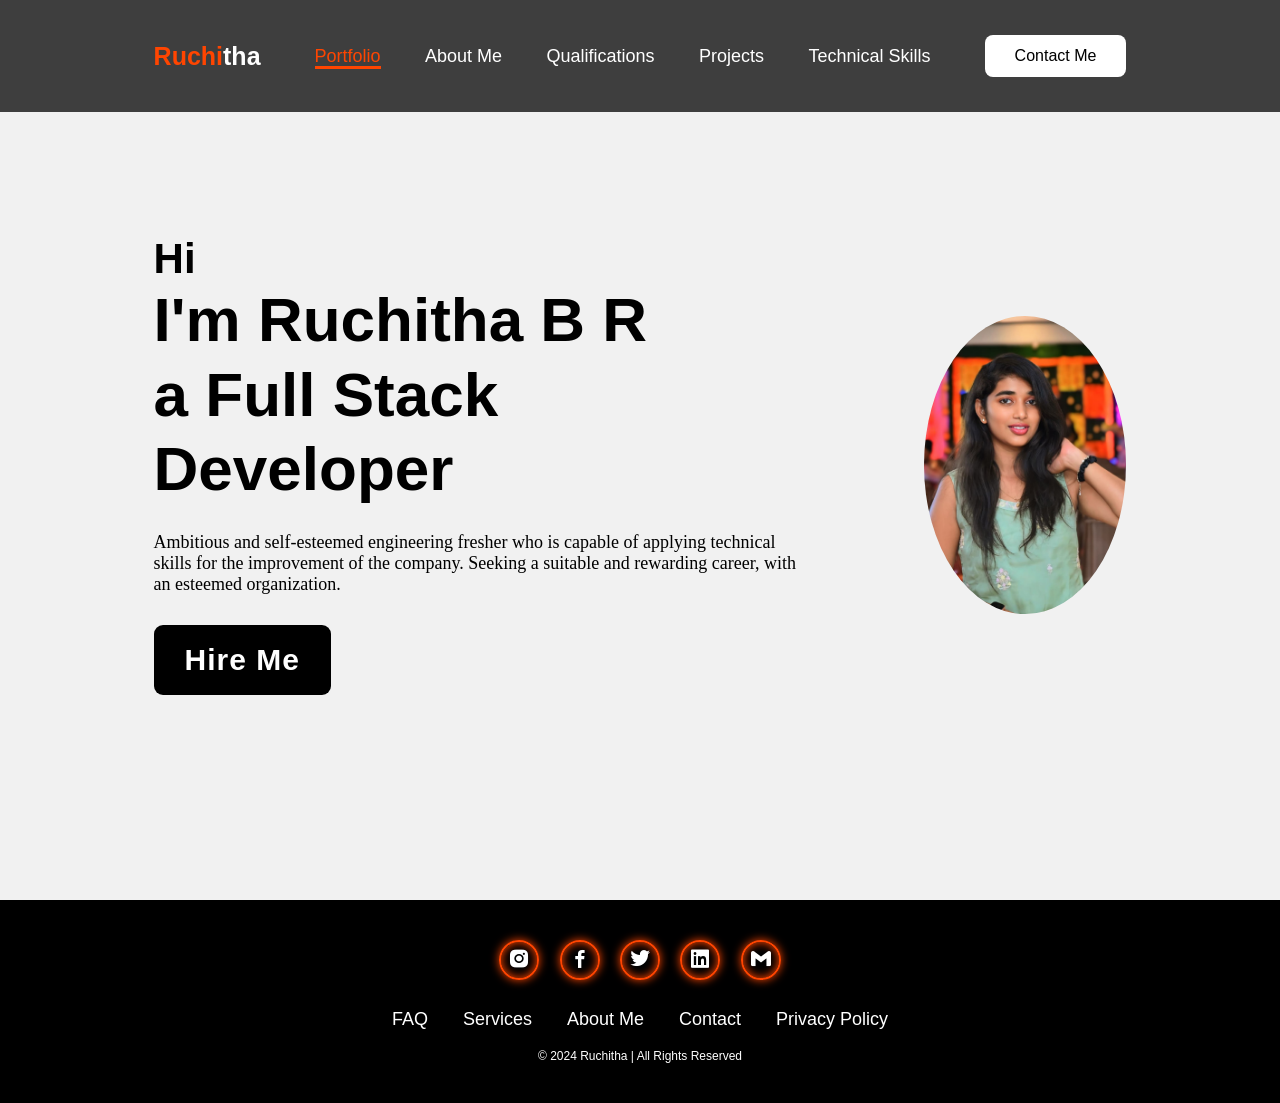
==== index.html @ 82ce5afb "newname" ====
<!DOCTYPE html>
<html lang="en">
<head>
    <meta charset="UTF-8">
    <meta name="viewport" content="width=device-width, initial-scale=1.0">
    <script defer src="/_vercel/insights/script.js"></script>
    <title>Portfolio</title>
    <link rel="stylesheet" href ="./style.css">
    <link href='https://unpkg.com/boxicons@2.1.4/css/boxicons.min.css' rel='stylesheet'>
    <link rel ="stylesheet"href ="https://cdnjs.cloudflare.com/ajax/libs/font-awesome/6.7.2/css/all.min.css">
</head>

<body>
    <header class="header">
        <a href="#" class="logo"><span>Ruchi</span>tha</a>

        <nav class="navbar">
            <a href="./home.html" class="active">Portfolio</a>
            <a href="./aboutme.html">About Me</a>
            <a href="./qualifications.html">Qualifications</a>
            <a href="./projects.html">Projects</a>
            <a href="./technicalskills.html">Technical Skills</a>
        </nav>

        <a href="./contact.html" class="contact">Contact Me</a>
    </header>

    <section class="home">
        <div class="home-content">
            <h3>Hi</h3>
            <h1>I'm <span> Ruchitha B R<br></span> a Full Stack Developer</h1>
            <p>Ambitious and self-esteemed engineering fresher who is capable of applying technical skills 
                for the improvement of the company. Seeking a suitable and rewarding career, with an 
                esteemed organization. </p>

            <div class ="btn-box">
               <a href="mailto:ruchithabr9@gmail.com?subject=Hire%20Me%20Inquiry&body=Hello%20Ruchitha,"> 
                    <button class="btnclk">Hire Me</button>
               </a>
            </div>

        </div>

        <div class="img-box">
            <img src="profilepic.jpg" alt="It's Ruchitha B R">
        </div>
    </section>

    <!--Footer-->
    <footer class="footer">
        <div class="social">
            <a href="https://www.instagram.com/r____gowda__/"><i class='bx bxl-instagram-alt'></i></a>
            <a href="#"><i class='bx bxl-facebook'></i></a>
            <a href="#"><i class='bx bxl-twitter' ></i></a>
            <a href="https://www.linkedin.com/in/ruchitha-b-r-a52570262?utm_source=share&utm_campaign=share_via&utm_content=profile&utm_medium=android_app"><i class='bx bxl-linkedin-square' ></i></a>
            <a href="javascript:void(0);" id="gmail-icon"><i class='bx bxl-gmail' ></i></a>
        </div>

        <!-- Email Popup-->
        <div id="email-popup" style="display: none;">
            <span> ruchithabr9@gmail.com</span>
        </div>

        <ul class="list">
            <li>
                <a href="./FAQ.html">FAQ</a>
            </li>
            <li>
                <a href="./services.html">Services</a>
            </li>
            <li>
                <a href="./aboutme.html">About Me</a>
            </li>
            <li>
                <a href="./contact.html">Contact</a>
            </li>
            <li>
                <a href="./privacypolicy.html">Privacy Policy</a>
            </li>
        </ul>

        <p class="copyright"> ©️ 2024 Ruchitha | All Rights Reserved</p>
    </footer>

    <!--script to pop up email-->
    <script>
        document.getElementById('gmail-icon').addEventListener('click', function() {
            var emailPopup = document.getElementById('email-popup');
            if (emailPopup.style.display === 'none' || emailPopup.style.display === '') {
                emailPopup.style.display = 'block';  // Show email
            } else {
                emailPopup.style.display = 'none';  // Hide email if already visible
            }
        });
    </script>
    
</body>
</html>
---- style.css ----
* {
    margin: 0;
    padding: 0;
    box-sizing: border-box;
    font-family: 'Poppins', sans-serif;
    text-decoration: none;
    list-style: none;
}

html, body {
    background: black;
    margin: 0;
    padding: 0;
    overflow-x: hidden; /* Prevents horizontal scrolling */
}

/* Header & Navigation */
.header {
    position: fixed;
    top: 0;
    left: 0;
    width: 100%;
    padding: 35px 12%;
    background: rgba(0, 0, 0, 0.745);
    display: flex;
    justify-content: space-between;
    align-items: center;
    z-index: 100;
    transition: top 0.3s ease-in-out; /*hide show transmission*/
}
/*hide header when scrolling down*/
.header.hidden{
    top: -100px; /* moves header out of view*/
}
.logo {
    font-size: 25px;
    color: white;
    font-weight: 600;
    transition: 0.3s ease;
}

.logo:hover {
    color: orangered;
    text-shadow: 0 0 25px orangered, 0 0 50px orangered;
    transform: scale(1.1);
}

.logo span {
    color: orangered;
}

.navbar a {
    font-size: 18px;
    color: white;
    font-weight: 500;
    margin: 0 20px;
    border-bottom: 3px solid transparent;
    transition: 0.3s ease;
}

.navbar a:hover,
.navbar a.active {
    color: orangered;
    border-bottom: 3px solid orangered;
}

.contact {
    padding: 10px 28px;
    background-color: white;
    color: black;
    border: 2px solid transparent;
    border-radius: 8px;
    font-size: 16px;
    font-weight: 500;
    transition: 0.3s ease;
}

.contact:hover {
    background-color: orangered;
    box-shadow: 0 0 25px orangered;
    color: white;
}

/* Home Section */
.home {
    width: 100%;
    min-height: 100vh;
    background: rgb(241, 241, 241);
    display: flex;
    align-items: center;
    gap: 7em;
    padding: 30px 12% 0;
}

.home-content {
    max-width: 800px;
}

.home-content h3 {
    font-size: 42px;
}

.home-content h1 {
    font-size: 62px;
    line-height: 1.2;
}

.home-content p {
    font-size: 18px;
    margin: 25px 0 30px;
    font-family: cursive;
}

.btn-box {
    width: 345px;
    display: flex;
    gap: 2em;
}

.btnclk {
    padding: 15px 28px;
    font-size: 30px;
    background-color: black;
    color: white;
    border: 3px solid transparent;
    border-radius: 9px;
    letter-spacing: 1px;
    font-weight: 600;
    transition: 0.3s ease;
    cursor: pointer;
}

.btnclk:hover {
    background-color: white;
    color: black;
    border: 2px solid black;
}

.img-box img {
    border-radius: 50%;
    width: 100%;
    max-width: 450px;
    height: auto;
    display: block;
}

/* Education Section */
.education-section {
    width: 100%;
    padding: 80px 12%;
    background: rgb(241, 241, 241);
}

.edu-container {
    max-width: 800px;
    margin: 0 auto;
    background: white;
    padding: 30px;
    border-radius: 10px;
    box-shadow: 0 0 20px rgba(0, 0, 0, 0.1);
    text-align: center;
}

.edu-container h2 {
    font-size: 36px;
    text-align: center;
    margin-bottom: 30px;
    color: orangered;
}

/*Education Items */
.edu-item {
    background: rgba(255, 69, 0, 0.1);
    padding: 20px;
    margin-bottom: 20px;
    border-radius: 8px;
    box-shadow: 0 4px 6px rgba(0, 0, 0, 0.1);
    text-align: left;
}

.edu-item h3 {
    font-size: 22px;
    color: black;
    margin-bottom: 5px;
}

.edu-item p {
    font-size: 18px;
    color: #444;
    line-height: 1.6;
}

/*Project*/
.projects {
    width: 100%;
    padding: 80px 12%;
    background: rgb(241, 241, 241);
}

.projects-container {
    max-width: 1200px;
    margin: 0 auto;
    text-align: center;
}

.projects-container h2 {
    font-size: 36px;
    color: orangered;
    margin-bottom: 40px;
}

.project-cards {
    display: grid;
    grid-template-columns: repeat(auto-fit, minmax(300px, 1fr));
    gap: 20px;
}

.project-card {
    background: white;
    padding: 20px;
    border-radius: 10px;
    box-shadow: 0 0 10px rgba(0,0,0,0.1);
    transition: transform 0.3s ease;
    text-align: left;
}

.project-card:hover {
    transform: translateY(-10px);
}

.project-card i {
    font-size: 48px;
    color: orangered;
    margin-bottom: 20px;
}

.project-card h3 {
    font-size: 24px;
    margin-bottom: 10px;
    color: #333;
}

.project-card p {
    font-size: 16px;
    color: #666;
    line-height: 1.6;
}
* Technical Skills Section */
.technical-skills {
    width: 100%;
    padding: 80px 12%;
    background: rgb(241, 241, 241);
}

.skills-container {
    max-width: 1200px;
    margin: 0 auto;
    text-align: center;
}

.skills-container h2 {
    font-size: 36px;
    color: orangered;
    margin-bottom: 40px;
}

.skills-grid {
    display: grid;
    grid-template-columns: repeat(auto-fit, minmax(250px, 1fr));
    gap: 20px;
}

.skill-card {
    background: white;
    padding: 20px;
    border-radius: 10px;
    box-shadow: 0 0 10px rgba(0,0,0,0.1);
    transition: transform 0.3s ease;
    text-align: center;
}

.skill-card:hover {
    transform: translateY(-10px);
}

.skill-card i {
    font-size: 48px;
    color: orangered;
    margin-bottom: 20px;
}

.skill-card h3 {
    font-size: 24px;
    margin-bottom: 10px;
    color: #333;
}

.skill-card p {
    font-size: 16px;
    color: #666;
    line-height: 1.6;
}

/* About Section */
.about {
    width: 100%;
    background-color: black;
    display: flex;
    justify-content: center;
    align-items: center;
    padding: 12% 8%;
    gap: 160px;
}

.abt-img img {
    position: relative;
    width: 100%;
    max-width: 450px;
    height: auto;
    box-shadow: 0 0 25px orangered, 0 0 50px orangered;
    border-radius: 50%;
}

.about-content h2 {
    text-align: left;
    color: white;
    font-size: 42px;
}

.about-content h3 {
    font-size: 62px;
    color: white;
}

.about-content p {
    color: white;
    font-size: 20px;
    margin: 24px 0 38px;
}

/* Contact Form Section */
.contact-form h2 {
    text-align: center;
    margin-top: 3em;
    margin-bottom: 1em;
    font-size: 36px;
}

.contact-form form {
    max-width: 50em;
    margin: 1rem auto;
    text-align: center;
    margin-bottom: 3em;
}

.contact-form form .input-box {
    display: flex;
    justify-content: center;
    flex-wrap: wrap;
}

.contact-form form .input-box input,
.contact-form form textarea {
    width: 100%;
    padding: 1.5em;
    font-size: 18px;
    color: black;
    background: rgb(241, 241, 241);
    border-radius: 8rem;
    margin: 1rem 0;
    resize: none;
}

/* FAQ Section */
.faq {
    width: 100%;
    background-color: rgb(241, 241, 241);
    padding: 5% 12%;
    margin-top: 50px; /* Push it below the header */
}

.faq-container {
    max-width: 900px;
    margin: 0 auto;
    padding: 20px;
    background-color: white;
    border-radius: 10px;
    box-shadow: 0 0 20px rgba(0, 0, 0, 0.1);
}

.faq h2 {
    font-size: 36px;
    text-align: center;
    margin-bottom: 30px;
    color: orangered;
}

.faq-item {
    margin-bottom: 25px;
}

.faq-question {
    font-size: 22px;
    font-weight: bold;
    color: black;
    cursor: pointer;
    transition: color 0.3s ease;
}

.faq-question:hover {
    color: orangered;
}

.faq-answer {
    font-size: 18px;
    color: gray;
    padding-left: 20px;
    margin-top: 10px;
    display: none; /* Initially hidden */
}

.faq-item.active .faq-answer {
    display: block; /* Display when active */
}

/* FAQ Question Hover */
.faq-item:hover .faq-answer {
    color: black; /* Change color of answer on hover */
}

.faq-item.active .faq-question {
    color: orangered; /* Highlight question when clicked */
}

.ask-question{
    margin-top: 40px;
    padding: 20px;
    background-color: #f9f9f9;
    border-radius: 8px;
    box-shadow: 0 0 10px rgba(0, 0, 0, 0.1);
    text-align: center;
}
.ask-question h3{
    font-size: 24px;
    color: black;
    margin-bottom: 20px;
}
.ask-question form {
    max-width: 600px;
    margin: 0 auto;
}
.ask-question label{
    font-size: 16px;
    color:black;
    margin-bottom: 8px;
    display: block;
}
.ask-question textarea{
    width: 100%;
    padding: 15px;
    font-size: 16px;
    border-radius: 8px;
    margin-bottom: 15px;
    resize: none;
}
.ask-question button.submit-btn {
    padding: 10px 20px;
    background-color: orangered;
    color: white;
    font-size: 18px;
    border: none;
    border-radius: 8px;
    cursor: pointer;
    transition: background-color 0.3s ease;
}
ask-question button.submit-bn:hover{
    background-color: darkorange;
}
/* Confirmation message*/
#confirmation-message{
    font-size: 16px;
    margin-top: 10px;
}

/* Services Section */
.services {
    padding: 80px 12%;
    background: rgb(241, 241, 241);
  }
  
  .services-container {
    max-width: 1200px;
    margin: 0 auto;
    text-align: center;
  }
  
  .services-container h2 {
    font-size: 36px;
    color: orangered;
    margin-bottom: 40px;
  }
  
  .cards {
    display: grid;
    grid-template-columns: repeat(auto-fit, minmax(250px, 1fr));
    gap: 20px;
  }
  
  .service-card {
    background: white;
    padding: 20px;
    border-radius: 10px;
    box-shadow: 0 0 10px rgba(0,0,0,0.1);
    transition: transform 0.3s;
  }
  
  .service-card:hover {
    transform: translateY(-10px);
  }
  
  .service-card i {
    font-size: 48px;
    color: orangered;
    margin-bottom: 20px;
  }
  
  .service-card h3 {
    font-size: 24px;
    margin-bottom: 10px;
    color: #333;
  }
  
  .service-card p {
    font-size: 16px;
    color: #666;
  }
  
/*Privacy Policy*/
.privacy-policy {
    width: 100%;
    padding: 80px 12%;
    background: rgb(241, 241, 241);
}

.policy-container {
    max-width: 900px;
    margin: 0 auto;
    background: white;
    padding: 40px;
    border-radius: 10px;
    box-shadow: 0 0 20px rgba(0, 0, 0, 0.1);
}

.policy-container h2 {
    font-size: 36px;
    color: orangered;
    text-align: center;
    margin-bottom: 30px;
}

.policy-container h3 {
    font-size: 24px;
    color: #333;
    margin-top: 20px;
    border-bottom: 2px solid orangered;
    padding-bottom: 5px;
}

.policy-container p,
.policy-container ul {
    font-size: 18px;
    color: #444;
    line-height: 1.6;
    margin-top: 15px;
}

.policy-container ul {
    padding-left: 20px;
}

.policy-container ul li{
    margin-bottom: 10px;
}

 
/* Scrollbar Styling */
::-webkit-scrollbar {
    width: 15px;
}

::-webkit-scrollbar-thumb {
    background-color: orangered;
}

::-webkit-scrollbar-track {
    background-color: rgba(0, 0, 0, 0.60);
    width: 50px;
}

/* Footer */
.footer {
    position: relative;
    padding: 40px 0;
    bottom: 0;
    width: 100%;
    background-color: black;
}

.footer .social {
    text-align: center;
    padding-bottom: 25px;
    color: white;
}

.footer .social a {
    font-size: 24px;
    color: white;
    border: 2px solid orangered;
    width: 40px;
    height: 40px;
    line-height: 38px;
    display: inline-block;
    text-align: center;
    border-radius: 50%;
    margin: 0 8px;
    box-shadow: inset 0 0 10px orangered, 0 0 10px orangered;
    transition: 0.3s ease;
}

.footer .social a:hover {
    transform: scale(1.2) translateY(-10px);
    color: orangered;
    border: 2px solid orangered;
}

.footer ul {
    margin-top: 0;
    padding: 0;
    font-size: 18px;
    line-height: 1.6;
    margin-bottom: 0;
    text-align: center;
}

.footer ul li a {
    color: white;
    border-bottom: 3px solid transparent;
    transition: 0.3s ease;
}

.footer ul li a:hover {
    border-bottom: 3px solid orangered;
}

.footer ul li {
    display: inline-block;
    padding: 0 15px;
}

.footer .copyright {
    margin-top: 15px;
    text-align: center;
    font-size: 12px;
    color: white;
}

/* Email PopUp */
#email-popup {
    padding: 10px;
    background-color: transparent; /* Transparent background */
    border: 1px solid #ccc;
    width: 200px;
    font-size: 16px;
    color: white; /* White text */
    display: none; /* Initially hidden */
    position: absolute;
    bottom: 100%; /* Position above the button */
    left: 50%;
    transform: translateX(-50%); /* Center the popup */
    margin-bottom: 10px; /* Space between the button and popup */
    z-index: 10; /* Ensure it's above other content */
}

#email-popup span {
    position: relative;
    display: inline-block;
    padding: 5px;
    transition: background-color 0.3s ease;
}

#email-popup span:hover {
    background-color: rgba(0, 0, 0, 0.5); /* Transparent black on hover */
    color: #fff; /* White text on hover */
}

/* Show email popup when Gmail button is hovered */
#gmail-icon:hover + #email-popup {
    display: block;
}
/* Light color text when background is transparent */
#email-popup {
    background-color: rgba(0, 0, 0, 0.7); /* Dark background for better contrast */
}

#email-popup span {
    color: white; /* Default text color for dark background */
}

/* Change to light background and dark text on hover */
#email-popup span:hover {
    background-color: rgba(255, 255, 255, 0.6); /* Light background on hover */
    color: black; /* Dark text on hover */
}

/* Scrollbar Styling */
::-webkit-scrollbar {
    width: 15px;
}

::-webkit-scrollbar-thumb {
    background-color: orangered;
}

::-webkit-scrollbar-track {
    background-color: rgba(0, 0, 0, 0.60);
    width: 50px;
}

/* Media Query for Screens up to 900px */
@media only screen and (max-width: 900px) {
    section {
        padding: 30px;
        margin-bottom: 25px;
    }
    body {
        font-size: 18px;
    }
    h1 {
        font-size: 32px;
    }
    h2 {
        font-size: 27.2px;
    }
    img {
        width: 400px;
    }
    form {
        width: 80%;
    }
    .img-box img{
        width: 80%;
        max-width: 300px;
        margin: 0 auto;
    }

    /*About*/
    .about {
        flex-direction: column;
        padding: 8% 4%;
        gap: 40px;
    }
    .abt-img img {
        max-width: 400px;
    }
    .about-content h2 {
        font-size: 32px;
    }
    .about-content h3 {
        font-size: 42px;
    }
    .about-content p {
        font-size: 18px;
    }

/*Education*/
    .education-section {
        padding: 50px 5%;
    }

    .edu-container {
        padding: 20px;
    }

    .edu-container h2 {
        font-size: 32px;
    }

    .edu-item h3 {
        font-size: 20px;
    }

    .edu-item p {
        font-size: 16px;
    }

    /*Projects*/
    .projects-container h2 {
        font-size: 32px;
    }
    .project-card h3 {
        font-size: 20px;
    }
    .project-card p {
        font-size: 14px;
    }

/* FAQ */
    .faq-container {
        padding: 20px;
    }
    .faq h2 {
        font-size: 32px;
    }
    .faq-question {
        font-size: 20px;
    }
    .faq-answer {
        font-size: 16px;
    }
    /*Skills*/
    .skills-container h2 {
        font-size: 32px;
    }
    .skill-card h3 {
        font-size: 20px;
    }
    .skill-card p {
        font-size: 14px;
    }

    /*Services*/
    .services-container h2 {
        font-size: 32px;
      }
      .service-card h3 {
        font-size: 20px;
      }
      .service-card p {
        font-size: 14px;
      }

      /*Privacy Policy*/
      .privacy-policy {
        padding: 50px 5%;
    }

    .policy-container {
        padding: 20px;
    }

    .policy-container h2 {
        font-size: 32px;
    }

    .policy-container h3 {
        font-size: 22px;
    }

    .policy-container p,
    .policy-container ul {
        font-size: 16px;
    }
}

/* Media Query for Screens up to 600px */
@media only screen and (max-width: 600px) {
    header, section {
        padding: 20px;
        margin-bottom: 20px;
    }
    nav a {
        display: block;
        margin: 10px 0;
        text-align: center;
        font-size: 16px;
    }
    img {
        width: 100%;
        margin: 0;
        display: block;
    }
    body {
        font-size: 24px;
    }
    p {
        font-size: 16px;
    }
    form {
        width: 100%;
    }

    /*FAQ*/
    .ask-question {
        padding: 15px;
    }

    .ask-question h3 {
        font-size: 20px;
    }

    .ask-question textarea {
        font-size: 14px;
    }

    .ask-question button.submit-btn {
        font-size: 16px;
    }

    /*Education*/
    .education-section {
        padding: 40px 5%;
    }

    .edu-container h2 {
        font-size: 28px;
    }

    .edu-item h3 {
        font-size: 18px;
    }

    .edu-item p {
        font-size: 15px;
    }

    /*skills*/
    .technical-skills {
        padding: 40px 5%;
    }
    .skills-container h2 {
        font-size: 28px;
    }
    .skill-card h3 {
        font-size: 18px;
    }
    .skill-card p {
        font-size: 13px;
    }
    
    /*Privacy Policy*/
    .privacy-policy {
        padding: 40px 5%;
    }

    .policy-container h2 {
        font-size: 28px;
    }

    .policy-container h3 {
        font-size: 20px;
    }

    .policy-container p,
    .policy-container ul {
        font-size: 15px;
    }
}
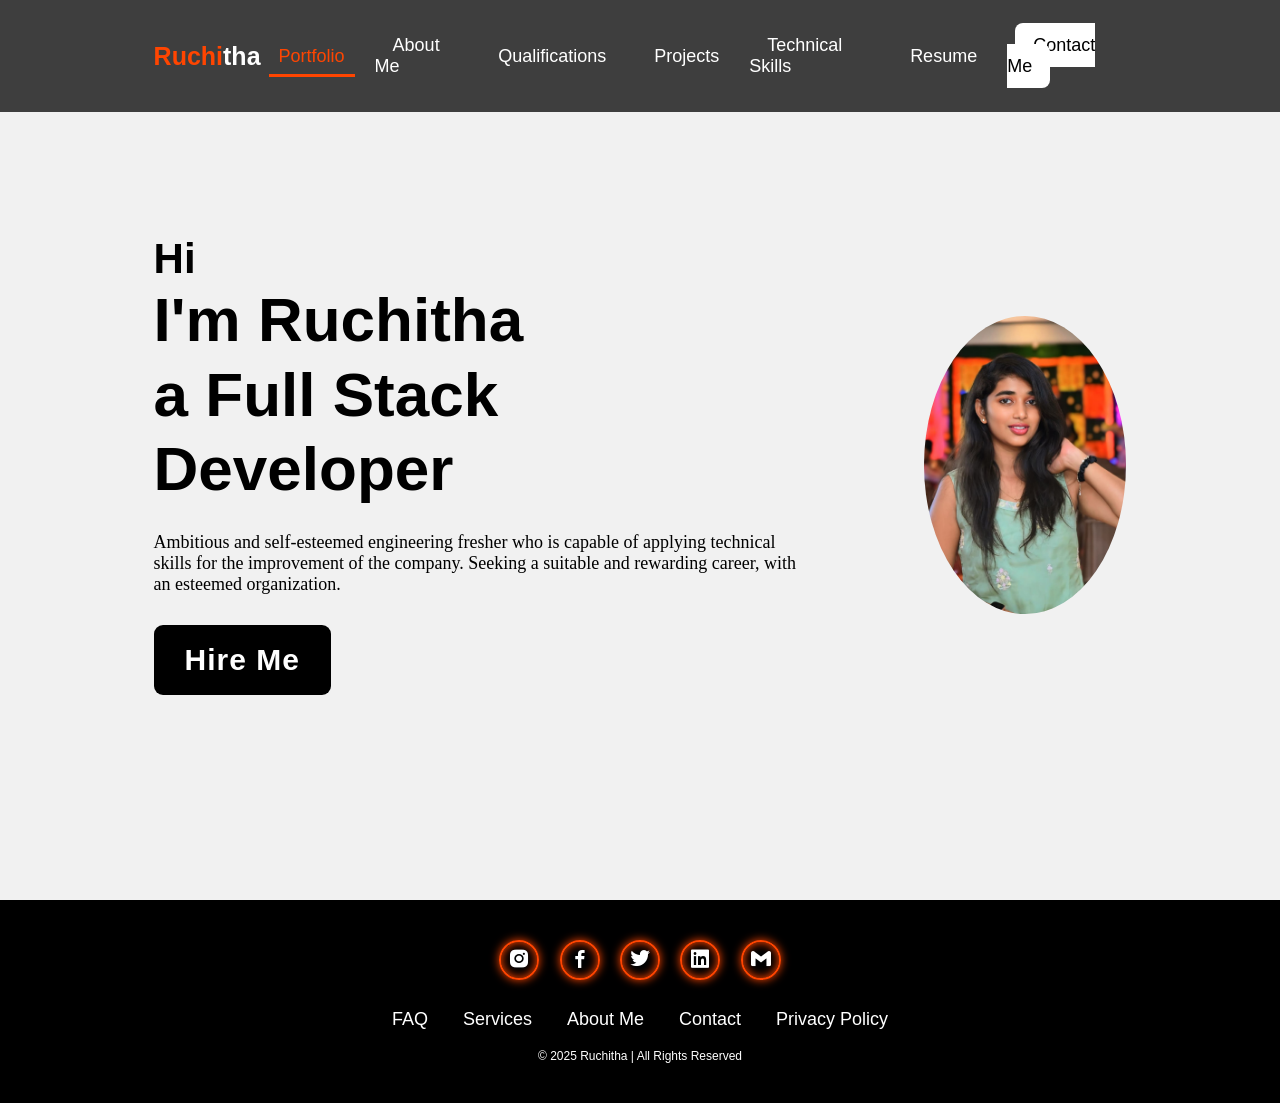
==== commit 392e6c1f: "Updated" ====
--- a/index.html
+++ b/index.html
@@ -1,100 +1,102 @@
 <!DOCTYPE html>
 <html lang="en">
+
 <head>
-    <meta charset="UTF-8">
-    <meta name="viewport" content="width=device-width, initial-scale=1.0">
-    <script defer src="/_vercel/insights/script.js"></script>
+    <meta charset="UTF-8" />
+    <meta name="viewport" content="width=device-width, initial-scale=1.0" />
     <title>Portfolio</title>
-    <link rel="stylesheet" href ="./style.css">
-    <link href='https://unpkg.com/boxicons@2.1.4/css/boxicons.min.css' rel='stylesheet'>
-    <link rel ="stylesheet"href ="https://cdnjs.cloudflare.com/ajax/libs/font-awesome/6.7.2/css/all.min.css">
+    <link rel="stylesheet" href="./index.css" />
+    <link href="https://unpkg.com/boxicons@2.1.4/css/boxicons.min.css" rel="stylesheet" />
 </head>
 
 <body>
     <header class="header">
         <a href="#" class="logo"><span>Ruchi</span>tha</a>
-
         <nav class="navbar">
-            <a href="./home.html" class="active">Portfolio</a>
-            <a href="./aboutme.html">About Me</a>
-            <a href="./qualifications.html">Qualifications</a>
-            <a href="./projects.html">Projects</a>
-            <a href="./technicalskills.html">Technical Skills</a>
+            <ul>
+                <li><a href="./index.html" class="active">Portfolio</a></li>
+                <li><a href="./aboutme.html">About Me</a></li>
+                <li><a href="./qualifications.html">Qualifications</a></li>
+                <li><a href="./projects.html">Projects</a></li>
+                <li><a href="./technicalskills.html">Technical Skills</a></li>
+                <li><a href="./resume.html">Resume</a></li>
+                <li><a href="./contact.html" class="contact">Contact Me</a></li>
+            </ul>
         </nav>
-
-        <a href="./contact.html" class="contact">Contact Me</a>
+        <div class="menu-toggle" id="menu-toggle" aria-label="Toggle navigation" aria-expanded="false">
+            <i class='bx bx-menu'></i>
+        </div>
     </header>
 
     <section class="home">
         <div class="home-content">
             <h3>Hi</h3>
-            <h1>I'm <span> Ruchitha B R<br></span> a Full Stack Developer</h1>
-            <p>Ambitious and self-esteemed engineering fresher who is capable of applying technical skills 
-                for the improvement of the company. Seeking a suitable and rewarding career, with an 
-                esteemed organization. </p>
-
-            <div class ="btn-box">
-               <a href="mailto:ruchithabr9@gmail.com?subject=Hire%20Me%20Inquiry&body=Hello%20Ruchitha,"> 
+            <h1>I'm <span> Ruchitha<br></span> a Full Stack Developer</h1>
+            <p>Ambitious and self-esteemed engineering fresher who is capable of applying technical skills for the
+                improvement of the company. Seeking a suitable and rewarding career, with an esteemed organization.</p>
+            <div class="btn-box">
+                <a href="mailto:ruchithabr9@gmail.com?subject=Hire%20Me%20Inquiry&body=Hello%20Ruchitha,">
                     <button class="btnclk">Hire Me</button>
-               </a>
+                </a>
             </div>
-
         </div>
-
         <div class="img-box">
-            <img src="profilepic.jpg" alt="It's Ruchitha B R">
+            <img src="profilepic.jpg" alt="It's Ruchitha B R" />
         </div>
     </section>
 
-    <!--Footer-->
     <footer class="footer">
         <div class="social">
             <a href="https://www.instagram.com/r____gowda__/"><i class='bx bxl-instagram-alt'></i></a>
             <a href="#"><i class='bx bxl-facebook'></i></a>
-            <a href="#"><i class='bx bxl-twitter' ></i></a>
-            <a href="https://www.linkedin.com/in/ruchitha-b-r-a52570262?utm_source=share&utm_campaign=share_via&utm_content=profile&utm_medium=android_app"><i class='bx bxl-linkedin-square' ></i></a>
-            <a href="javascript:void(0);" id="gmail-icon"><i class='bx bxl-gmail' ></i></a>
+            <a href="#"><i class='bx bxl-twitter'></i></a>
+            <a
+                href="https://www.linkedin.com/in/ruchitha-b-r-a52570262?utm_source=share&utm_campaign=share_via&utm_content=profile&utm_medium=android_app"><i
+                    class='bx bxl-linkedin-square'></i></a>
+            <a href="javascript:void(0);" id="gmail-icon"><i class='bx bxl-gmail'></i></a>
         </div>
-
-        <!-- Email Popup-->
         <div id="email-popup" style="display: none;">
             <span> ruchithabr9@gmail.com</span>
         </div>
-
         <ul class="list">
-            <li>
-                <a href="./FAQ.html">FAQ</a>
-            </li>
-            <li>
-                <a href="./services.html">Services</a>
-            </li>
-            <li>
-                <a href="./aboutme.html">About Me</a>
-            </li>
-            <li>
-                <a href="./contact.html">Contact</a>
-            </li>
-            <li>
-                <a href="./privacypolicy.html">Privacy Policy</a>
-            </li>
+            <li><a href="./FAQ.html">FAQ</a></li>
+            <li><a href="./services.html">Services</a></li>
+            <li><a href="./aboutme.html">About Me</a></li>
+            <li><a href="./contact.html">Contact</a></li>
+            <li><a href="./privacypolicy.html">Privacy Policy</a></li>
         </ul>
-
-        <p class="copyright"> ©️ 2024 Ruchitha | All Rights Reserved</p>
+        <p class="copyright"> ©️ 2025 Ruchitha | All Rights Reserved</p>
     </footer>
 
-    <!--script to pop up email-->
     <script>
-        document.getElementById('gmail-icon').addEventListener('click', function() {
+        document.getElementById('gmail-icon').addEventListener('click', function () {
             var emailPopup = document.getElementById('email-popup');
             if (emailPopup.style.display === 'none' || emailPopup.style.display === '') {
-                emailPopup.style.display = 'block';  // Show email
+                emailPopup.style.display = 'block';
             } else {
-                emailPopup.style.display = 'none';  // Hide email if already visible
+                emailPopup.style.display = 'none';
             }
         });
+
+        // Hamburger menu toggle functionality
+        const menuToggle = document.getElementById('menu-toggle');
+        const navbarUl = document.querySelector('.navbar ul');
+
+        menuToggle.addEventListener('click', () => {
+            const isExpanded = menuToggle.getAttribute('aria-expanded') === 'true';
+            menuToggle.setAttribute('aria-expanded', !isExpanded);
+            navbarUl.classList.toggle('show');
+        });
+
+        navbarUl.querySelectorAll('a').forEach(link => {
+            link.addEventListener('click', () => {
+                if (navbarUl.classList.contains('show')) {
+                    navbarUl.classList.remove('show');
+                    menuToggle.setAttribute('aria-expanded', 'false');
+                }
+            });
+        });
     </script>
-    
 </body>
-</html>
 
-
+</html>
--- a/index.css
+++ b/index.css
@@ -0,0 +1,521 @@
+* {
+  margin: 0;
+  padding: 0;
+  box-sizing: border-box;
+  font-family: 'Poppins', sans-serif;
+  text-decoration: none;
+  list-style: none;
+}
+
+html,
+body {
+  background: black;
+  margin: 0;
+  padding: 0;
+  overflow-x: hidden;
+}
+
+.header {
+  position: fixed;
+  top: 0;
+  left: 0;
+  width: 100%;
+  padding: 35px 12%;
+  background: rgba(0, 0, 0, 0.745);
+  display: flex;
+  justify-content: space-between;
+  align-items: center;
+  z-index: 100;
+}
+
+.logo {
+  font-size: 25px;
+  color: white;
+  font-weight: 600;
+  transition: 0.3s ease;
+}
+
+.logo span {
+  color: orangered;
+}
+
+.navbar ul {
+  display: flex;
+  align-items: center;
+  gap: 12px;
+}
+
+.navbar li {
+  border-bottom: none;
+}
+
+.navbar a {
+  font-size: 18px;
+  color: white;
+  font-weight: 500;
+  margin: 0 8px;
+  border-bottom: 3px solid transparent;
+  transition: 0.3s ease;
+  padding: 8px 10px;
+}
+
+.navbar a.contact {
+  padding: 10px 16px;
+  background-color: white;
+  color: black;
+  border-radius: 8px;
+  font-weight: 500;
+  border: 2px solid transparent;
+  transition: 0.3s ease;
+}
+
+.navbar a:hover,
+.navbar a.active {
+  color: orangered;
+  border-bottom: 3px solid orangered;
+}
+
+.navbar a.contact:hover {
+  background-color: orangered;
+  color: white;
+  border: 2px solid orangered;
+}
+
+/* Hamburger defaults to hidden */
+.menu-toggle {
+  display: none;
+}
+
+/* Responsive styles */
+@media (max-width: 900px) {
+  .header {
+    padding: 25px 6%;
+  }
+
+  .navbar ul {
+    display: none;
+    position: absolute;
+    top: 80px;
+    right: 6%;
+    background: rgba(0, 0, 0, 0.98);
+    width: 220px;
+    border-radius: 12px;
+    box-shadow: 0 0 20px orangered;
+    flex-direction: column;
+    align-items: flex-start;
+    padding: 50px 0;
+    z-index: 999;
+    gap: 0;
+  }
+
+  .navbar ul.show {
+    display: flex;
+  }
+
+  .navbar li {
+    width: 100%;
+  }
+
+  .navbar a {
+    width: 100%;
+    margin: 0;
+    text-align: left;
+    font-size: 19px;
+    border-radius: 0;
+    border-bottom: none;
+    padding: 20px 18px;
+  }
+
+  .navbar a.contact {
+    margin-bottom: 6px;
+    margin-top: 4px;
+    width: calc(100% - 36px);
+    text-align: left;
+    padding: 10px 18px;
+  }
+
+  .menu-toggle {
+    display: block;
+    font-size: 29px;
+    margin-left: auto;
+    color: white;
+    cursor: pointer;
+    user-select: none;
+    position: relative;
+    z-index: 1001;
+  }
+}
+
+/* Home Section */
+.home {
+  width: 100%;
+  min-height: 100vh;
+  background: rgb(241, 241, 241);
+  display: flex;
+  align-items: center;
+  gap: 7em;
+  padding: 30px 12% 0;
+}
+
+.home-content {
+  max-width: 800px;
+}
+
+.home-content h3 {
+  font-size: 42px;
+}
+
+.home-content h1 {
+  font-size: 62px;
+  line-height: 1.2;
+}
+
+.home-content p {
+  font-size: 18px;
+  margin: 25px 0 30px;
+  font-family: cursive;
+}
+
+.btn-box {
+  width: 345px;
+  display: flex;
+  gap: 2em;
+}
+
+.btnclk {
+  padding: 15px 28px;
+  font-size: 30px;
+  background-color: black;
+  color: white;
+  border: 3px solid transparent;
+  border-radius: 9px;
+  letter-spacing: 1px;
+  font-weight: 600;
+  transition: 0.3s ease;
+  cursor: pointer;
+}
+
+.btnclk:hover {
+  background-color: white;
+  color: black;
+  border: 2px solid black;
+}
+
+.img-box img {
+  border-radius: 50%;
+  width: 100%;
+  max-width: 450px;
+  height: auto;
+  display: block;
+  transition: opacity 0.3s ease;
+}
+
+/* Scrollbar Styling */
+::-webkit-scrollbar {
+  width: 15px;
+}
+
+::-webkit-scrollbar-thumb {
+  background-color: orangered;
+}
+
+::-webkit-scrollbar-track {
+  background-color: rgba(0, 0, 0, 0.60);
+  width: 50px;
+}
+
+/* Footer */
+.footer {
+  position: relative;
+  padding: 40px 0;
+  bottom: 0;
+  width: 100%;
+  background-color: black;
+}
+
+.footer .social {
+  text-align: center;
+  padding-bottom: 25px;
+  color: white;
+}
+
+.footer .social a {
+  font-size: 24px;
+  color: white;
+  border: 2px solid orangered;
+  width: 40px;
+  height: 40px;
+  line-height: 38px;
+  display: inline-block;
+  text-align: center;
+  border-radius: 50%;
+  margin: 0 8px;
+  box-shadow: inset 0 0 10px orangered, 0 0 10px orangered;
+  transition: 0.3s ease;
+}
+
+.footer .social a:hover {
+  transform: scale(1.2) translateY(-10px);
+  color: orangered;
+  border: 2px solid orangered;
+}
+
+.footer ul {
+  margin-top: 0;
+  padding: 0;
+  font-size: 18px;
+  line-height: 1.6;
+  margin-bottom: 0;
+  text-align: center;
+}
+
+.footer ul li a {
+  color: white;
+  border-bottom: 3px solid transparent;
+  transition: 0.3s ease;
+}
+
+.footer ul li a:hover {
+  border-bottom: 3px solid orangered;
+}
+
+.footer ul li {
+  display: inline-block;
+  padding: 0 15px;
+}
+
+.footer .copyright {
+  margin-top: 15px;
+  text-align: center;
+  font-size: 12px;
+  color: white;
+}
+
+/* Scrollbar Styling */
+::-webkit-scrollbar {
+  width: 15px;
+}
+
+::-webkit-scrollbar-thumb {
+  background-color: orangered;
+}
+
+::-webkit-scrollbar-track {
+  background-color: rgba(0, 0, 0, 0.60);
+  width: 50px;
+}
+
+/* Responsive Styles */
+@media only screen and (max-width: 1024px) {
+  .header {
+    padding: 25px 6%;
+  }
+
+  .navbar ul {
+    display: none;
+    position: absolute;
+    top: 80px;
+    right: 6%;
+    background: rgba(0, 0, 0, 0.98);
+    width: 220px;
+    border-radius: 12px;
+    box-shadow: 0 0 20px orangered;
+    flex-direction: column;
+    align-items: flex-start;
+    padding: 40px 0;
+    z-index: 999;
+  }
+
+  .navbar ul.show {
+    display: flex;
+  }
+
+  .navbar li {
+    width: 100%;
+    margin-bottom: 10px;
+  }
+
+  .navbar a {
+    width: 100%;
+    font-size: 19px;
+    padding: 18px 22px;
+    text-align: left;
+    border-radius: 0;
+    border-bottom: none;
+    display: block;
+  }
+
+  .navbar a.contact {
+    margin-top: 4px;
+    margin-bottom: 10px;
+    margin-left: 20px;
+    width: calc(100% - 44px);
+    text-align: left;
+    padding: 14px 22px;
+  }
+
+    .menu-toggle {
+    display: block;
+    font-size: 29px;
+    margin-left: auto;
+    color: white;
+    cursor: pointer;
+    user-select: none;
+    position: relative;
+    z-index: 1001;
+  }
+}
+
+/* Media Query for Screens up to 900px */
+@media only screen and (max-width: 900px) {
+  section {
+    padding: 30px;
+    margin-bottom: 25px;
+  }
+
+  body {
+    font-size: 18px;
+  }
+
+  h1 {
+    font-size: 32px;
+  }
+
+  h2 {
+    font-size: 27.2px;
+  }
+
+  img {
+    width: 400px;
+  }
+
+  form {
+    width: 80%;
+  }
+
+  .img-box img {
+    width: 80%;
+    max-width: 300px;
+    margin: 0 auto;
+  }
+
+  /* Responsive Navbar */
+  .header {
+    padding: 25px 6%;
+  }
+
+  .navbar ul {
+    display: none;
+    position: absolute;
+    top: 80px;
+    right: 6%;
+    background: rgba(0, 0, 0, 0.98);
+    width: 220px;
+    border-radius: 12px;
+    box-shadow: 0 0 20px orangered;
+    flex-direction: column;
+    align-items: flex-start;
+    padding: 20px 0;
+    z-index: 999;
+    gap: 0;
+  }
+
+  .navbar ul.show {
+    display: flex;
+  }
+
+  .navbar li {
+    width: 100%;
+    margin-bottom: 10px;
+    /* Adds space below each nav item */
+  }
+
+  .navbar a {
+    width: 100%;
+    margin: 0;
+    text-align: left;
+    font-size: 19px;
+    border-radius: 0;
+    border-bottom: none;
+    padding: 18px 22px;
+    /* Increased vertical padding */
+    display: block;
+  }
+
+  .navbar a.contact {
+    margin-bottom: 10px;
+    margin-top: 4px;
+    margin-left: 20px;
+    width: calc(100% - 44px);
+    text-align: left;
+    padding: 14px 22px;
+    /* Matches other links */
+  }
+
+  .menu-toggle {
+    display: block;
+    font-size: 29px;
+    margin-left: auto;
+    color: white;
+    cursor: pointer;
+    user-select: none;
+    position: relative;
+    z-index: 1001;
+  }
+}
+
+@media only screen and (max-width: 768px) {
+  .img-box img {
+    display: none;
+  }
+}
+
+/* Media Query for Screens up to 600px */
+@media only screen and (max-width: 600px) {
+
+  header,
+  section {
+    padding: 20px;
+    margin-bottom: 20px;
+  }
+
+  nav a {
+    display: block;
+    margin: 10px 0;
+    text-align: center;
+    font-size: 16px;
+  }
+
+  .img-box img {
+    width: 80%;
+    max-width: 300px;
+    margin: 0 auto;
+  }
+
+  .home {
+    flex-direction: column;
+    padding-top: 80px;
+    gap: 30px;
+  }
+
+  body {
+    font-size: 24px;
+  }
+
+  p {
+    font-size: 16px;
+  }
+
+  form {
+    width: 100%;
+  }
+
+  .btnclk {
+    font-size: 20px;
+    padding: 12px 20px;
+  }
+}
+
+Menu toggle hidden by default .menu-toggle {
+  display: none;
+}
